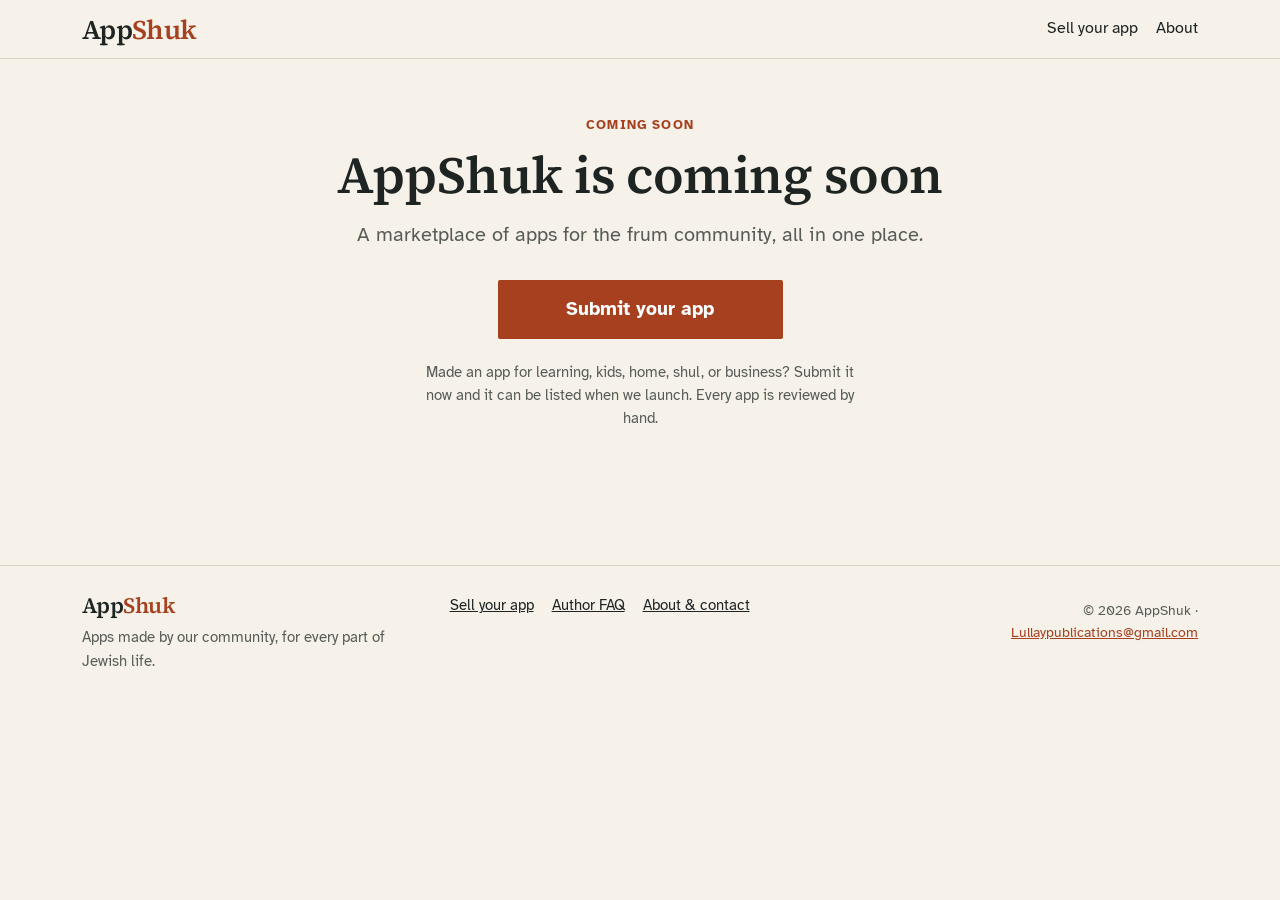
==== index.html @ e5bd4b2e "AppShuk site for theappshuk.com" ====
<!doctype html>
<html lang="en">
<head>
<meta charset="utf-8">
<meta name="viewport" content="width=device-width, initial-scale=1">
<title>Coming soon · AppShuk</title>
<meta name="description" content="AppShuk is coming soon: a marketplace of apps for the frum community. App makers can submit their apps now and be listed at launch.">
<meta property="og:title" content="Coming soon · AppShuk">
<meta property="og:description" content="AppShuk is coming soon: a marketplace of apps for the frum community. App makers can submit their apps now and be listed at launch.">
<meta property="og:type" content="website">
<meta name="theme-color" content="#F6F2EA">
<link rel="icon" href="favicon.svg" type="image/svg+xml">
<link rel="preload" href="fonts/source-serif-4-latin-600-normal.woff2" as="font" type="font/woff2" crossorigin>
<link rel="preload" href="fonts/atkinson-hyperlegible-latin-400-normal.woff2" as="font" type="font/woff2" crossorigin>
<link rel="stylesheet" href="styles.css">
<script>document.documentElement.className+=' js'</script>
</head>
<body data-root="" data-mode="coming-soon">
<a class="skip" href="#main">Skip to content</a>
<header class="site-head"><div class="wrap head-row">
  <a class="wordmark" href="" aria-label="AppShuk home">App<span>Shuk</span></a>
  <nav aria-label="Main"><a href="submit/">Sell<span class="wide"> your app</span></a><a href="about/">About</a></nav>
  
</div></header>
<div class="demo-note" hidden><div class="wrap">Demo mode: 62 pretend apps are mixed in to test the layout. <a href="?demo=0">Turn off</a></div></div>
<main id="main">

<section class="wrap soon">
  <p class="soon-eyebrow">Coming soon</p>
  <h1>AppShuk is coming soon</h1>
  <p class="lead">A marketplace of apps for the frum community, all in one place.</p>
  <p class="soon-cta"><a class="btn btn-big" href="submit/">Submit your app</a></p>
  <p class="soon-note">Made an app for learning, kids, home, shul, or business? Submit it now and it can be listed when we launch. Every app is reviewed by hand.</p>
</section>

</main>
<footer class="site-foot"><div class="wrap foot-row">
  <div><a class="wordmark small" href="">App<span>Shuk</span></a>
  <p>Apps made by our community, for every part of Jewish life.</p></div>
  <nav aria-label="Footer"><a href="submit/">Sell your app</a><a href="submit/#faq">Author FAQ</a><a href="about/">About &amp; contact</a></nav>
  <p class="copy">© 2026 AppShuk · <a href="mailto:Lullaypublications@gmail.com">Lullaypublications@gmail.com</a></p>
</div></footer>
<script src="filters.js" defer></script>
<script src="fee.js" defer></script>
<script src="script.js" defer></script>
</body>
</html>
---- styles.css ----
@font-face{font-family:"Source Serif 4";font-weight:600;font-style:normal;font-display:swap;src:url(fonts/source-serif-4-latin-600-normal.woff2) format("woff2")}
@font-face{font-family:"Source Serif 4";font-weight:400;font-style:italic;font-display:swap;src:url(fonts/source-serif-4-latin-400-italic.woff2) format("woff2")}
@font-face{font-family:"Atkinson Hyperlegible";font-weight:400;font-style:normal;font-display:swap;src:url(fonts/atkinson-hyperlegible-latin-400-normal.woff2) format("woff2")}
@font-face{font-family:"Atkinson Hyperlegible";font-weight:700;font-style:normal;font-display:swap;src:url(fonts/atkinson-hyperlegible-latin-700-normal.woff2) format("woff2")}
@font-face{font-family:"Atkinson Hyperlegible";font-weight:400;font-style:italic;font-display:swap;src:url(fonts/atkinson-hyperlegible-latin-400-italic.woff2) format("woff2")}
@font-face{font-family:"Frank Ruhl Libre";font-weight:500;font-style:normal;font-display:swap;src:url(fonts/frank-ruhl-libre-hebrew-500-normal.woff2) format("woff2");unicode-range:U+0590-05FF,U+FB1D-FB4F}
:root{
  --paper:#F6F2EA; --card:#FFFDF8; --ink:#1E2422; --muted:#585C57; --rule:#D9D1C1;
  --accent:#A6401F; --accent-dark:#7E2E14; --band:#23302D;
  --serif:"Source Serif 4",Georgia,"Times New Roman",serif;
  --sans:"Atkinson Hyperlegible",system-ui,-apple-system,"Segoe UI",sans-serif;
  --he:"Frank Ruhl Libre","Times New Roman",serif;
}
*,*::before,*::after{box-sizing:border-box}
html{-webkit-text-size-adjust:100%}
body{margin:0;background:var(--paper);color:var(--ink);font:400 17px/1.55 var(--sans)}
img,svg{display:block;max-width:100%;height:auto}
a{color:var(--accent)}
a:hover{color:var(--accent-dark)}
:focus-visible{outline:3px solid var(--accent);outline-offset:2px}
h1,h2,h3{font-family:var(--serif);font-weight:600;line-height:1.15;margin:0;letter-spacing:-.01em}
p{margin:0 0 .8em}
.wrap{max-width:1180px;margin:0 auto;padding:0 20px}
.skip{position:absolute;left:-999px;top:0;background:var(--ink);color:#fff;padding:8px 12px;z-index:9}
.skip:focus{left:8px;top:8px}
.he{font-family:var(--he);font-weight:500}

/* header */
.site-head{border-bottom:1px solid var(--rule);background:var(--paper)}
.head-row{display:flex;align-items:center;justify-content:space-between;gap:12px;min-height:58px;flex-wrap:wrap}
.wordmark{font-family:var(--serif);font-weight:600;font-size:27px;letter-spacing:-.025em;color:var(--ink);text-decoration:none;line-height:1}
.wordmark span{color:var(--accent)}
.wordmark:hover{color:var(--ink)}
.wordmark.small{font-size:22px}
.site-head nav{display:flex;flex-wrap:wrap;gap:4px 18px}
.site-head nav a{color:var(--ink);text-decoration:none;font-size:15px;padding:6px 0;border-bottom:2px solid transparent}
.site-head nav a:hover,.site-head nav a[aria-current]{border-bottom-color:var(--accent)}

/* intro */
.intro{padding-top:22px;padding-bottom:6px}
.intro h1{font-size:clamp(25px,6.4vw,46px);max-width:17em}
.lead{font-size:16px;color:var(--muted);max-width:40em;margin-top:10px}
.section{padding-top:36px}
.section-label{font-family:var(--sans);font-weight:700;font-size:13px;text-transform:uppercase;letter-spacing:.09em;color:var(--muted);margin:16px 0 10px}
.section-head{display:flex;align-items:baseline;justify-content:space-between;gap:12px;border-top:2px solid var(--ink);padding-top:12px}
.section-head h2{font-size:26px}
.section-head a{font-size:15px}
.note{font-size:14px;color:var(--muted);margin:6px 0 16px}

/* tiles */
.tiles{list-style:none;margin:0;padding:0;display:grid;grid-template-columns:1fr 1fr;border-top:1px solid var(--rule);border-left:1px solid var(--rule)}
.tiles li{border-right:1px solid var(--rule);border-bottom:1px solid var(--rule);background:var(--card)}
.tiles a{display:grid;grid-template-columns:1fr auto;align-items:baseline;gap:2px 8px;padding:11px 12px 10px;color:var(--ink);text-decoration:none;height:100%}
.tiles a:hover{background:#FBF4EC}
.tiles a:hover .tile-name{color:var(--accent)}
.tile-name{font-weight:700;font-size:15px;line-height:1.25;grid-column:1/-1}
.tile-he{font-family:var(--he);font-weight:500;font-size:16px;color:var(--accent);grid-column:1/-1;justify-self:start;line-height:1.2}
.tile-blurb{display:block;grid-column:1/-1;font-size:13px;color:var(--muted);line-height:1.3;margin-top:3px}
.tile-count{display:block;grid-column:1/-1;margin-top:6px;font-size:12.5px;color:var(--muted)}

/* cards */
.cards{list-style:none;margin:0;padding:0;display:grid;grid-template-columns:1fr;gap:20px}
.card a{display:block;color:var(--ink);text-decoration:none;background:var(--card);border:1px solid var(--rule);height:100%}
.card a:hover{border-color:var(--ink)}
.card a:hover h3{text-decoration:underline;text-decoration-thickness:2px;text-underline-offset:3px}
.card-shot{border-bottom:1px solid var(--rule);aspect-ratio:16/10;overflow:hidden;background:#fff}
.card-shot .shot{width:100%;height:100%}
.card-body{padding:12px 14px 14px}
.card-cat{font-size:13px;color:var(--muted);margin:0 0 4px;display:flex;align-items:center;gap:8px}
.tag{font-size:11px;font-weight:700;text-transform:uppercase;letter-spacing:.08em;border:1px solid var(--muted);padding:1px 5px;color:var(--muted)}
.card h3{font-size:21px}
.card-by{font-size:14px;color:var(--muted);margin:2px 0 8px}
.card-short{font-size:15px;margin-bottom:10px}
.card-meta{display:flex;justify-content:space-between;font-size:14px;border-top:1px solid var(--rule);padding-top:8px;margin:0;color:var(--muted)}
.card-meta strong{color:var(--ink);font-size:16px}
.shot text{font-family:var(--sans)}
.shot .he,.shot .he text{font-family:var(--he);font-weight:500}

/* band */
.band{background:var(--band);color:#F3EEE4;margin-top:52px;padding:40px 0 44px}
.band-grid{display:grid;gap:22px}
.eyebrow{font-size:13px;font-weight:700;text-transform:uppercase;letter-spacing:.09em;color:#E7A88F;margin:0 0 6px}
.band h2{font-size:clamp(28px,6vw,40px)}
.band-lead{color:#D9D4C9;margin-top:10px;max-width:30em}
.facts{margin:0;display:grid;gap:0}
.facts div{display:grid;grid-template-columns:96px 1fr;gap:12px;border-top:1px solid #4A5753;padding:12px 0}
.facts dt{font-family:var(--serif);font-weight:600;font-size:21px;color:#fff}
.facts dd{margin:0;color:#D9D4C9;font-size:15px;align-self:center}
.band-cta{display:flex;flex-wrap:wrap;gap:16px;align-items:center;margin:0}
.link-light{color:#F3EEE4}
.link-light:hover{color:#fff}

/* buttons */
.btn{display:inline-block;font:700 16px/1.2 var(--sans);background:var(--accent);color:#fff;border:2px solid var(--accent);border-radius:2px;padding:12px 18px;text-decoration:none;cursor:pointer;text-align:center}
.btn:hover{background:var(--accent-dark);border-color:var(--accent-dark);color:#fff}
.btn-light{background:#F6F2EA;border-color:#F6F2EA;color:var(--ink)}
.btn-light:hover{background:#fff;border-color:#fff;color:var(--ink)}
.btn-ghost{background:transparent;color:var(--ink);border-color:var(--ink)}
.btn-ghost:hover{background:var(--ink);color:#fff;border-color:var(--ink)}
.btn.is-off{background:#E9E3D7;border-color:#E9E3D7;color:#5D605B;cursor:not-allowed;font-weight:400}
.btn-ghost.is-off{background:transparent;border:2px dashed #A8A396}

/* pages */
.page-head{padding-top:26px}
.page-head h1{font-size:clamp(30px,7vw,46px)}
.page-head h1 .he{font-size:.7em;color:var(--accent);margin-left:8px}
.narrow{max-width:760px}
.narrow h2{font-size:26px;margin:30px 0 10px}
.crumbs{font-size:14px;color:var(--muted);margin:0 0 8px}
.chips{list-style:none;padding:0;margin:18px 0 0;display:flex;flex-wrap:wrap;gap:8px}
.chips a{display:inline-block;border:1px solid var(--rule);background:var(--card);padding:6px 10px;font-size:14px;color:var(--ink);text-decoration:none;border-radius:2px}
.chips a:hover{border-color:var(--ink)}
.chips span{color:var(--muted);margin-left:2px}
.empty{border:1px dashed #B5AE9F;padding:28px 20px;background:var(--card)}

/* app page */
.app{padding-top:20px}
.sample-note{background:#FBEDE4;border-left:4px solid var(--accent);padding:10px 14px;font-size:15px}
.app-grid{display:grid;gap:22px;margin-top:14px}
.app-shot{margin:0;border:1px solid var(--rule);background:#fff}
.app-info h1{font-size:clamp(30px,7vw,44px)}
.app-price{font-family:var(--serif);font-weight:600;font-size:30px;margin:10px 0 14px}
.app-price span{font-family:var(--sans);font-weight:400;font-size:15px;color:var(--muted)}
.actions{display:flex;flex-direction:column;gap:10px}
.specs{margin:22px 0 0;border-top:1px solid var(--rule)}
.specs div{display:grid;grid-template-columns:110px 1fr;border-bottom:1px solid var(--rule);padding:9px 0;font-size:15px}
.specs dt{color:var(--muted)}
.specs dd{margin:0}
.app-about{max-width:720px;margin-top:30px}
.app-about h2{font-size:24px;margin-bottom:10px}

/* submit */
.submit-grid{display:grid;gap:40px;padding-top:22px}
.form{background:var(--card);border:1px solid var(--rule);padding:20px}
.field{margin:0 0 16px;border:0;padding:0;min-width:0}
.field label,.field legend{display:block;font-weight:700;font-size:15px;margin-bottom:5px;padding:0}
.field small{display:block;color:var(--muted);font-size:13px;margin-top:4px}
input,select,textarea{width:100%;font:400 16px/1.4 var(--sans);color:var(--ink);background:#fff;border:1px solid #9C978B;border-radius:2px;padding:10px 11px}
input:focus,select:focus,textarea:focus{outline:3px solid var(--accent);outline-offset:0;border-color:var(--ink)}
.field .radio{display:inline-flex;align-items:center;gap:8px;font-weight:400;margin-right:20px}
.radio input{width:auto;accent-color:var(--accent)}
.price-in{margin-top:10px}
.price-in label{font-weight:400}
.row2{display:grid;gap:0 16px}
.form-note{font-size:14px;color:var(--muted);margin:10px 0 0}
.faq h2{font-size:28px;margin-bottom:8px}
.faq details{border-top:1px solid var(--rule);padding:12px 0}
.faq details:last-child{border-bottom:1px solid var(--rule)}
.faq summary{font-weight:700;cursor:pointer}
.faq details p{margin:8px 0 0;color:#30352F}

/* footer */
.site-foot{border-top:1px solid var(--rule);margin-top:0;padding:28px 0 34px;font-size:15px}
main{min-height:50vh}
.site-foot{margin-top:56px}
.foot-row{display:grid;gap:16px}
.foot-row p{color:var(--muted);margin:6px 0 0}
.site-foot nav{display:flex;flex-wrap:wrap;gap:6px 18px}
.site-foot nav a{color:var(--ink)}
.copy{font-size:14px}

@media (min-width:640px){
  .cards{grid-template-columns:1fr 1fr}
  .tiles{grid-template-columns:repeat(4,1fr)}
  .tile-blurb{display:block;grid-column:1/-1;font-size:14px;color:var(--muted);line-height:1.35;margin-top:4px}
  .tile-count{display:block;grid-column:1/-1;margin-top:8px}
  .tiles a{padding:16px}
  .tile-name{font-size:17px}
  .tile-he{font-size:19px}
  .row2{grid-template-columns:2fr 1fr}
  .actions{flex-direction:row;flex-wrap:wrap}
}
@media (min-width:960px){
  body{font-size:18px}
  .wrap{padding:0 32px}
  .intro{padding-top:48px;padding-bottom:12px}
  .lead{font-size:19px}
  .section-label{margin-top:30px}
  .cards{grid-template-columns:repeat(4,1fr)}
  .more .cards{grid-template-columns:repeat(3,1fr)}
  .band-grid{grid-template-columns:1fr 1.2fr;column-gap:64px}
  .band-cta{grid-column:1}
  .facts{grid-row:1 / span 2;grid-column:2}
  .app-grid{grid-template-columns:1.5fr 1fr;gap:40px;align-items:start}
  .submit-grid{grid-template-columns:1.25fr 1fr;align-items:start}
  .form{padding:28px}
  .foot-row{grid-template-columns:1.2fr 1.5fr 1fr;align-items:start}
  .copy{text-align:right;margin:0}
  .section{padding-top:52px}
  .site-head nav a{font-size:16px}
}

/* doors (home first screen) */
.intro h1{max-width:19em}
.doors{list-style:none;margin:14px 0 0;padding:0;display:grid;grid-template-columns:1fr 1fr;gap:8px}
.doors li{background:var(--t);border-top:3px solid var(--c)}
.doors a{display:flex;flex-direction:column;gap:3px;min-height:132px;padding:12px 12px 13px;color:var(--ink);text-decoration:none;height:100%}
.doors a:hover{outline:1px solid var(--c);outline-offset:-1px}
.doors a:hover .door-name{color:var(--c)}
.mark{width:42px;height:42px;color:var(--c);margin:0 0 auto -3px;flex:none}
.door-name{font-family:var(--serif);font-weight:600;font-size:18.5px;line-height:1.12;letter-spacing:-.01em;margin-top:10px}
.door-sub{font-size:13.5px;line-height:1.3;color:#4A4E49}
.lead.under{font-size:15px;margin-top:14px}
/* door + sub-category pages */
.door-title{display:flex;align-items:center;gap:10px}
.door-title .mark{width:52px;height:52px;margin:0 0 0 -6px}
.door-head h1 .he{color:var(--c)}
.door-head{border-bottom:3px solid var(--c);padding-bottom:18px}
.section-sm{padding-top:8px}
.tiles .tile-he{color:var(--c,var(--accent))}
.tiles a:hover .tile-name{color:var(--c,var(--accent))}
.tiles a:hover{background:var(--t,#FBF4EC)}
.tile-count.none{color:#7B7D77}
.chips li[style] a{border-left:3px solid var(--c)}
.card-cat>span:first-child{color:var(--c,var(--muted))}
.empty strong{font-family:var(--serif);font-size:20px;font-weight:600}
.empty p:last-child{margin:0}
@media (min-width:640px){
  .doors{grid-template-columns:repeat(3,1fr);gap:12px}
  .doors a{min-height:170px;padding:18px 18px 18px}
  .mark{width:52px;height:52px}
  .door-name{font-size:24px;margin-top:14px}
  .door-sub{font-size:15px}
  .tiles .tile-blurb{display:block}
}
@media (min-width:960px){
  .doors a{min-height:184px;padding:22px}
  .door-name{font-size:27px}
  .door-sub{font-size:16px}
  .lead.under{font-size:17px}
}
.tiles a{align-content:start}

/* ===== v3: search, compact lists, filters, tags ===== */
.sr{position:absolute;width:1px;height:1px;padding:0;margin:-1px;overflow:hidden;clip:rect(0 0 0 0);white-space:nowrap;border:0}
.muted{color:var(--muted)}
/* search box */
.search{position:relative;display:flex;align-items:stretch;min-width:0}
.search input{flex:1;min-width:0;border:1px solid #9C978B;border-right:0;border-radius:2px 0 0 2px;padding:8px 10px;font-size:16px;background:#fff;-webkit-appearance:none;appearance:none}
.search input::placeholder{color:#7A7C76}
.search input::-webkit-search-cancel-button{-webkit-appearance:none}
.search button{flex:none;width:44px;border:1px solid var(--ink);background:var(--ink);color:#fff;border-radius:0 2px 2px 0;cursor:pointer;display:grid;place-items:center;padding:0}
.search button:hover{background:var(--accent);border-color:var(--accent)}
.search button svg{width:19px;height:19px;fill:none;stroke:currentColor;stroke-width:2.2;stroke-linecap:round}
.head-search{flex:1 1 100%;order:3;margin:0 0 10px}
.head-search input{padding:7px 10px}
.search.big{margin-top:14px;max-width:640px}
.search.big input{padding:12px 12px;font-size:17px;border-color:var(--ink);border-width:2px;border-right:0}
.search.big button{width:52px;border-width:2px}
.suggest{position:absolute;left:0;right:0;top:100%;z-index:20;background:var(--card);border:1px solid var(--ink);border-top:0;max-height:70vh;overflow-y:auto}
.suggest a{display:flex;align-items:center;gap:10px;padding:8px 10px;color:var(--ink);text-decoration:none;border-top:1px solid var(--rule);font-size:15px;line-height:1.25}
.suggest a:hover,.suggest a:focus{background:#FBF1E8}
.suggest .ico{width:36px;height:36px}
.suggest b{display:block;font-weight:700}
.suggest small{display:block;color:var(--muted);font-size:13px}
.suggest .sg-sec small{display:inline;text-transform:uppercase;letter-spacing:.07em;font-size:11px;font-weight:700;margin-right:4px}
.suggest .sg-all{font-weight:700;color:var(--accent);justify-content:flex-start}
.sg-none{margin:0;padding:10px;font-size:14px;color:var(--muted);border-top:1px solid var(--rule)}
.demo-note{background:#23302D;color:#F3EEE4;font-size:14px;padding:7px 0}
.demo-note a{color:#F3D9CC}
.intro .search.big{margin-bottom:4px}
/* page heads tighter so the list starts high */
.page-head.tight{padding-top:16px}
.page-head.tight h1,.door-head h1{font-size:clamp(26px,6.4vw,40px)}
.door-head{padding-top:14px;padding-bottom:12px}
.door-title .mark{width:40px;height:40px}
.door-head .crumbs{margin-bottom:4px;font-size:13px}
.chips{margin-top:10px;gap:6px}
.subchips a,.tagchips a,.sugg-sections a{padding:4px 9px;font-size:13.5px;line-height:1.35}
.subchips i{font-style:normal;font-family:var(--he);font-weight:500;color:var(--c,var(--accent));font-size:14px}
.subchips span{font-size:12.5px}
.subchips a[aria-current]{background:var(--c,var(--accent));border-color:var(--c,var(--accent));color:#fff}
.subchips a[aria-current] i,.subchips a[aria-current] span{color:#fff}
.tagchips{margin:0}
.tagchips a{color:var(--accent);background:#fff}
.sugg-sections .chips{margin-top:12px}
.sugg-sections small{text-transform:uppercase;letter-spacing:.06em;font-size:10.5px;font-weight:700;color:var(--muted)}
/* filter + sort bar (sticky) */
.browse{margin-top:14px}
.fbar{position:sticky;top:0;z-index:10;background:var(--paper);border-top:2px solid var(--ink);border-bottom:1px solid var(--rule);margin:0 -20px;padding:7px 20px}
.fbar-in{display:flex;flex-wrap:wrap;gap:6px;align-items:center}
.pick{flex:1 1 0;min-width:0;max-width:200px;position:relative}
.pick::after{content:'';position:absolute;right:10px;top:50%;width:6px;height:6px;border-right:1.8px solid var(--ink);border-bottom:1.8px solid var(--ink);transform:translateY(-70%) rotate(45deg);pointer-events:none}
.pick select{width:100%;font:700 14px/1.2 var(--sans);color:var(--ink);background:#fff;border:1px solid #9C978B;border-radius:2px;padding:8px 24px 8px 9px;-webkit-appearance:none;appearance:none;text-overflow:ellipsis;white-space:nowrap}
.pick select.on{border-color:var(--accent);background-color:#FBEDE4;color:var(--accent-dark)}
.view{display:flex;flex:none;margin-left:auto}
.view button{width:38px;height:36px;border:1px solid #9C978B;background:#fff;color:var(--muted);display:grid;place-items:center;cursor:pointer;padding:0}
.view button+button{border-left:0}
.view button[aria-pressed="true"]{background:var(--ink);border-color:var(--ink);color:#fff}
.view svg{width:17px;height:17px;fill:none;stroke:currentColor;stroke-width:1.8}
.count{font-size:14px;color:var(--muted);margin:8px 0 4px}
.count strong{color:var(--ink)}
.more-wrap{text-align:center;margin:16px 0 0}
.more-btn{min-width:200px}
.linkbtn{background:none;border:0;padding:0;font:inherit;color:var(--accent);text-decoration:underline;cursor:pointer}
/* compact rows (list view) */
.rows{list-style:none;margin:0;padding:0;display:grid}
.row{border-bottom:1px solid var(--rule)}
.row a{display:grid;grid-template-columns:56px minmax(0,1fr) auto;gap:0 11px;align-items:center;padding:7px 0;min-height:70px;color:var(--ink);text-decoration:none}
.row a:hover{background:#FBF4EC}
.row a:hover .row-title{text-decoration:underline;text-underline-offset:2px}
.ico{width:56px;height:56px;flex:none;overflow:hidden;background:var(--t,#EEE8DC);border:1px solid var(--rule);border-radius:4px;display:block}
.ico img{width:100%;height:100%;object-fit:cover;max-width:none}
.ico-letters{display:grid;place-items:center;width:100%;height:100%;font:600 19px/1 var(--serif);color:var(--c,var(--accent));letter-spacing:-.02em}
.suggest .ico-letters{font-size:14px}
.row-main{display:grid;min-width:0;line-height:1.25}
.row-title{font-weight:700;font-size:16px;white-space:nowrap;overflow:hidden;text-overflow:ellipsis}
.row-by{font-size:13px;color:var(--muted);white-space:nowrap;overflow:hidden;text-overflow:ellipsis}
.row-by .tag{font-size:9.5px;padding:0 3px;vertical-align:1px;margin-right:2px}
.row-short{font-size:13.5px;color:#3D423D;white-space:nowrap;overflow:hidden;text-overflow:ellipsis}
.row-chips{display:grid;justify-items:end;gap:4px;max-width:96px}
.chip{display:inline-block;font-size:12px;line-height:1.2;padding:2px 6px;border-radius:2px;white-space:nowrap;overflow:hidden;text-overflow:ellipsis;max-width:96px}
.chip-price{font-weight:700;background:var(--ink);color:#fff;font-size:12.5px}
.chip-price.free{background:#E3EDDC;color:#2F4A1C}
.chip-age{border:1px solid var(--rule);color:var(--muted);background:var(--card)}
/* grid view */
.as-grid .rows{grid-template-columns:repeat(2,minmax(0,1fr));gap:10px;margin-top:6px}
.as-grid .row{border:1px solid var(--rule);background:var(--card)}
.as-grid .row a{grid-template-columns:1fr;gap:0;padding:0;align-items:start;height:100%;min-height:0}
.as-grid .ico{width:100%;height:auto;aspect-ratio:16/10;border:0;border-bottom:1px solid var(--rule);border-radius:0}
.as-grid .ico-letters{font-size:30px}
.as-grid .row-main{padding:8px 9px 0}
.as-grid .row-short{white-space:normal;display:-webkit-box;-webkit-line-clamp:2;-webkit-box-orient:vertical;margin-top:2px;font-size:13px}
.as-grid .row-chips{display:flex;flex-wrap:wrap;justify-items:start;gap:4px;padding:7px 9px 9px;max-width:none}
.as-grid .chip{max-width:100%}
.plain .rows{border-top:1px solid var(--rule)}
.section .browse.plain{margin-top:6px}
/* submit: ages checkboxes */
.ages-pick{display:flex;flex-wrap:wrap;gap:6px 14px}
.ages-pick legend{width:100%}
.check{display:inline-flex !important;align-items:center;gap:7px;font-weight:400 !important;font-size:15px;margin:0 !important}
.check input{width:auto;accent-color:var(--accent);margin:0}
@media (min-width:760px){
  .head-row{flex-wrap:nowrap}
  .head-search{order:0;flex:0 1 380px;margin:0 0 0 auto}
  .site-head nav{flex:none}
  .fbar{margin:0;padding:8px 0}
  .as-grid .rows{grid-template-columns:repeat(3,minmax(0,1fr));gap:14px}
  .rows{grid-template-columns:repeat(2,minmax(0,1fr));column-gap:28px}
  .plain .rows,.more .rows{grid-template-columns:repeat(2,minmax(0,1fr))}
}
@media (min-width:1080px){
  .as-grid .rows{grid-template-columns:repeat(4,minmax(0,1fr))}
}

/* v3 phone tightening */
.door-head{border-bottom:0}
@media (max-width:759px){
  .wide{display:none}
  .head-row{flex-wrap:wrap;row-gap:0}
  .site-head nav{gap:4px 16px}
  .subchips i{display:none}
  .subchips a{padding:3px 8px;font-size:13px}
  .door-head .crumbs{display:none}
}
.chip-price.sub{background:#fff;color:var(--accent-dark);border:1px solid var(--accent);font-size:11.5px}

.chip-price.sub{max-width:118px}
.row-chips{max-width:118px}
.pick:first-child{flex-grow:1.45}
.pick select{font-size:13.5px;padding-left:8px;padding-right:22px}
.pick::after{right:9px}
.view button{width:34px}
.as-grid .ico{aspect-ratio:2/1}

.pick,.pick:first-child{flex:0 1 auto;max-width:none}
.pick select{width:auto;max-width:100%}

/* subscription / license extras on the app page */
.promo{margin:-4px 0 14px;display:flex;flex-wrap:wrap;align-items:center;gap:6px 10px}
.promo-chip{display:inline-block;border:1px dashed var(--accent);background:#FBEDE4;color:var(--accent-dark);font-size:15px;padding:5px 10px;border-radius:2px}
.promo-chip b{letter-spacing:.06em}
.promo-hint{font-size:14px;color:var(--muted)}
.quote-open{margin-top:10px;width:100%}
.quote-note{font-size:14px;color:var(--muted);margin:6px 0 0}
.form.quote{margin-top:14px;padding:18px}
.form.quote h2{font-size:22px;margin:0}
.form.quote .form-note.first{margin:4px 0 14px}
.form.quote textarea{resize:vertical}
.form.quote .btn{width:100%}
.shot-blank{aspect-ratio:16/10;display:grid;place-items:center;font-family:var(--serif);font-size:24px;color:var(--muted);background:var(--card)}
.tagchips span{display:inline-block;border:1px solid var(--rule);background:var(--card);padding:6px 10px;font-size:14px;border-radius:2px}
@media (min-width:640px){.quote-open{width:auto}.form.quote .btn{width:auto}}
.app-price span.sub{display:block;margin-top:6px;line-height:1.35}
.pricing .radio{margin-bottom:6px}
.dollar{display:flex;align-items:center;gap:6px;max-width:200px}
.dollar span{font-weight:700;font-size:18px}
.req{font-weight:400;color:var(--muted);font-size:14px}
.calc{margin:8px 0 0;font-size:16px}
.calc b{font-size:18px;color:var(--accent-dark)}
.fee-note{margin:0 0 10px;font-size:14.5px;line-height:1.45;background:#FBEDE4;border-left:4px solid var(--accent);padding:10px 12px}
.fee-ok{display:flex;align-items:flex-start;gap:8px;font-weight:700;font-size:15px;margin:0 0 18px}
.fee-ok input{width:auto;margin-top:3px;accent-color:var(--accent)}
.band-fee{font-size:14px;opacity:.9;margin:4px 0 14px;max-width:640px}
.form .fee-ok{margin:0 0 22px}

/* ===== v4: Filters (button, phone sheet, desktop sidebar, active chips) ===== */
html:not(.js) .fbtn,html:not(.js) .fpanel{display:none}
.search-row{display:flex;gap:8px;align-items:stretch;margin:14px 0 4px;max-width:720px}
.search-row .search.big{margin:0;max-width:none}
.search-row .search{flex:1 1 auto;min-width:0}
.search-row .fbtn{flex:none;padding:0 14px;font-size:15px;border-width:2px}
.fbtn{display:inline-flex;align-items:center;gap:6px;font:700 14px/1.2 var(--sans);color:var(--ink);background:#fff;border:1px solid var(--ink);border-radius:2px;padding:8px 11px;cursor:pointer;text-decoration:none;flex:none}
.fbtn svg{width:17px;height:17px;fill:none;stroke:currentColor;stroke-width:1.8;stroke-linecap:round}
.fbtn.on{border-color:var(--accent);background:#FBEDE4;color:var(--accent-dark)}
.fbadge,.fg-n{display:inline-grid;place-items:center;min-width:19px;height:19px;padding:0 4px;background:var(--accent);color:#fff;font:700 12px/1 var(--sans);border-radius:2px}
.fbadge[hidden],.fg-n[hidden],.achips[hidden]{display:none}
html.js .fpanel{display:none}
html.js .fpanel.is-open{display:flex;flex-direction:column;position:fixed;top:0;left:0;right:0;bottom:0;z-index:100;background:var(--paper)}
html.sheet-open,html.sheet-open body{overflow:hidden}
.fpanel:focus{outline:none}
.fp-head{display:flex;align-items:center;gap:14px;padding:10px 20px;border-bottom:2px solid var(--ink)}
.fp-head h2{font:600 24px/1.2 var(--serif);margin:0;flex:1}
.fp-head .fp-clear{display:none;font-size:14px}
.fp-x{width:42px;height:42px;display:grid;place-items:center;border:1px solid #9C978B;background:#fff;color:var(--ink);border-radius:2px;cursor:pointer;padding:0}
.fp-x svg{width:18px;height:18px;fill:none;stroke:currentColor;stroke-width:2;stroke-linecap:round}
.fp-count{margin:0;padding:8px 20px;font-size:14px;color:var(--muted);border-bottom:1px solid var(--rule)}
.fp-count b{color:var(--ink)}
.fp-body{flex:1 1 auto;overflow-y:auto;overscroll-behavior:contain;padding:0 20px;-webkit-overflow-scrolling:touch}
.fg{border-bottom:1px solid var(--rule)}
.fg summary{list-style:none;display:flex;align-items:center;gap:8px;padding:14px 0;font:700 16px/1.2 var(--sans);cursor:pointer;position:relative;padding-right:22px}
.fg summary::-webkit-details-marker{display:none}
.fg summary::after{content:'';position:absolute;right:4px;top:50%;width:7px;height:7px;border-right:2px solid var(--ink);border-bottom:2px solid var(--ink);transform:translateY(-70%) rotate(45deg)}
.fg[open] summary::after{transform:translateY(-25%) rotate(-135deg)}
.fg-opts{display:grid;padding:0 0 12px}
.fg-note{font-size:13px;color:var(--muted);margin:-4px 0 6px;line-height:1.35}
.fg-sub{font-weight:700;font-size:14px;margin:10px 0 0}
.fg-sub small{font-weight:400;color:var(--muted)}
.fo{display:flex;align-items:center;gap:10px;min-height:40px;font-size:15.5px;line-height:1.25;cursor:pointer}
.fo input{width:20px;height:20px;margin:0;flex:none;accent-color:var(--accent)}
.fo-l{flex:1 1 auto;min-width:0}
.fo-n{font-style:normal;font-size:13px;color:var(--muted);font-variant-numeric:tabular-nums}
.fo.zero .fo-l,.fo.zero .fo-n{color:#A29E94}
.fo-door{border-left:3px solid var(--c);padding-left:9px;margin:3px 0}
.fo-door>.fo .fo-l{font-weight:700}
.fo-subs{padding:0 0 4px 30px}
.fo-subs .fo{min-height:36px;font-size:15px}
.fo-max{display:flex;flex-wrap:wrap;gap:0 18px}
.fo-max .fo{min-height:38px}
.fp-foot{display:flex;gap:10px;padding:12px 20px calc(12px + env(safe-area-inset-bottom));border-top:2px solid var(--ink);background:var(--paper)}
.fp-foot .btn{flex:1 1 0;padding:12px 10px}
.fp-foot .fp-done{flex-grow:1.7}
.achips{display:flex;flex-wrap:wrap;align-items:center;gap:6px 12px;margin:10px 0 0}
.achips-list{list-style:none;margin:0;padding:0;display:flex;flex-wrap:wrap;gap:6px}
.achips-list button{display:inline-flex;align-items:center;gap:6px;border:1px solid var(--accent);background:#FBEDE4;color:var(--accent-dark);font:700 13.5px/1.2 var(--sans);padding:5px 7px 5px 9px;border-radius:2px;cursor:pointer}
.achips-list button:hover{background:#F6DCCD}
.achips-list svg{width:12px;height:12px;fill:none;stroke:currentColor;stroke-width:2.4;stroke-linecap:round}
.achips .linkbtn{font-size:14px}
@media (min-width:960px){
  .b-grid{display:grid;grid-template-columns:260px minmax(0,1fr);gap:0 32px;align-items:start}
  .has-filters .fbtn{display:none}
  html.js .fpanel{display:flex;flex-direction:column;position:sticky;top:64px;max-height:calc(100vh - 80px);margin-top:12px;border:1px solid var(--rule);background:var(--card)}
  .fp-head{padding:10px 16px}
  .fp-head h2{font-size:21px}
  .fp-head .fp-clear{display:inline}
  .fp-x,.fp-foot{display:none}
  .fp-count{padding:7px 16px}
  .fp-body{padding:0 16px}
  .fg summary{font-size:15px;padding:12px 22px 12px 0}
  .fo{min-height:32px;font-size:14.5px}
  .fo input{width:17px;height:17px}
  .fo-subs .fo{min-height:30px;font-size:14px}
}

/* Before the first apps: no counts, no filter bar, just the note */
[data-count]:empty,[data-n]:empty{display:none}
.browse.is-empty .fbar,.browse.is-empty .fpanel,.browse.is-empty .count,.browse.is-empty .achips,.browse.is-empty .more-wrap{display:none}
.browse.is-empty .b-grid{display:block}
.browse.is-empty .none-msg{margin-top:16px}
.section-head + .empty{margin-top:4px}
.rows:empty{display:none}

/* Coming soon home (build.mjs COMING_SOON) */
.soon{padding-top:56px;padding-bottom:64px;max-width:40em;text-align:center}
.soon-eyebrow{font-size:13px;font-weight:700;text-transform:uppercase;letter-spacing:.09em;color:var(--accent);margin:0 0 10px}
.soon h1{font-size:clamp(32px,8vw,52px)}
.soon .lead{font-size:clamp(17px,4.4vw,20px);margin:14px auto 0}
.soon-cta{margin:30px 0 0}
.btn-big{font-size:19px;padding:16px 30px;min-width:15em;max-width:100%}
.soon-note{font-size:15px;color:var(--muted);max-width:30em;margin:22px auto 0}
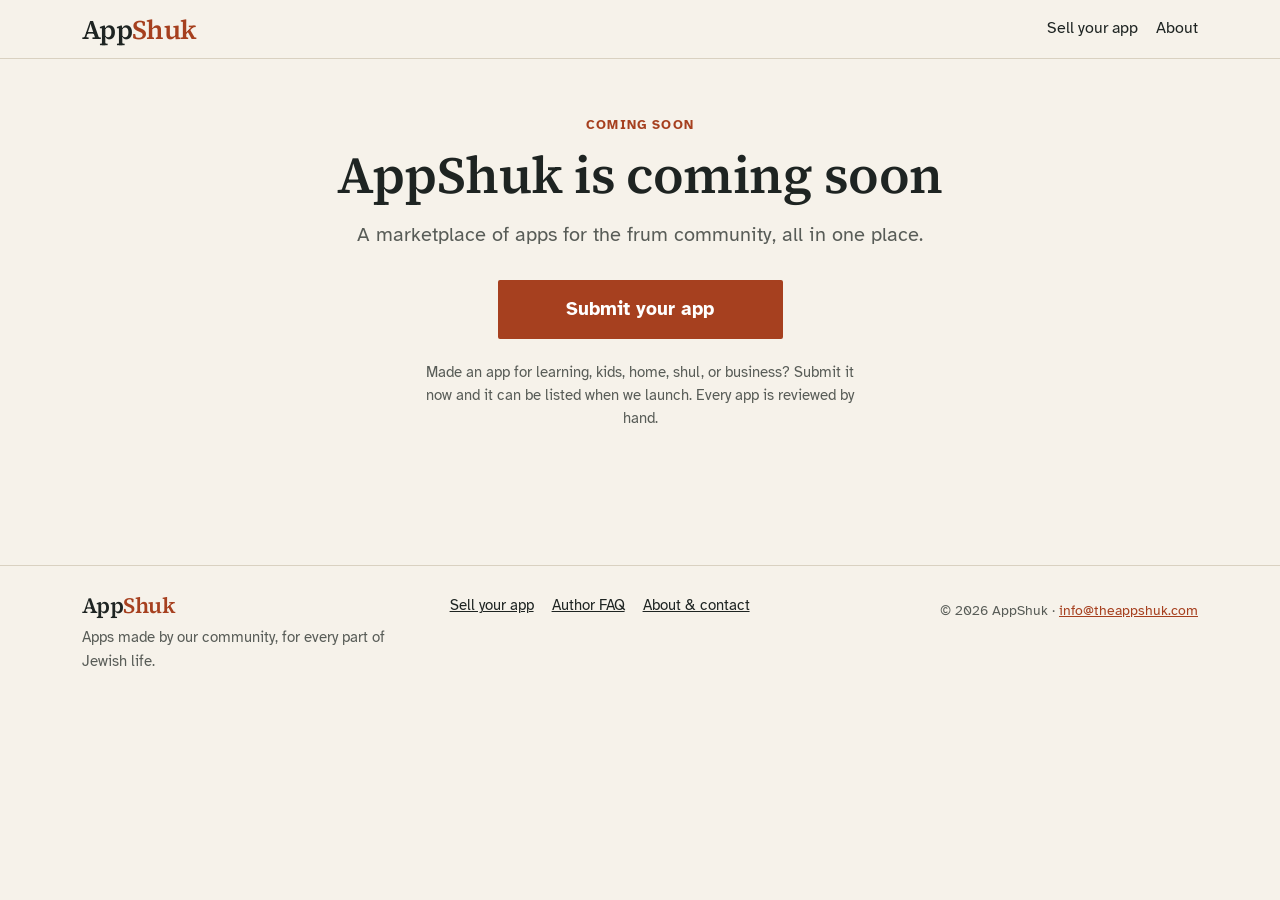
==== commit 4dca0abf: "Contact email: info@theappshuk.com (index.html)" ====
--- a/index.html
+++ b/index.html
@@ -38,7 +38,7 @@
   <div><a class="wordmark small" href="">App<span>Shuk</span></a>
   <p>Apps made by our community, for every part of Jewish life.</p></div>
   <nav aria-label="Footer"><a href="submit/">Sell your app</a><a href="submit/#faq">Author FAQ</a><a href="about/">About &amp; contact</a></nav>
-  <p class="copy">© 2026 AppShuk · <a href="mailto:Lullaypublications@gmail.com">Lullaypublications@gmail.com</a></p>
+  <p class="copy">© 2026 AppShuk · <a href="mailto:info@theappshuk.com">info@theappshuk.com</a></p>
 </div></footer>
 <script src="filters.js" defer></script>
 <script src="fee.js" defer></script>
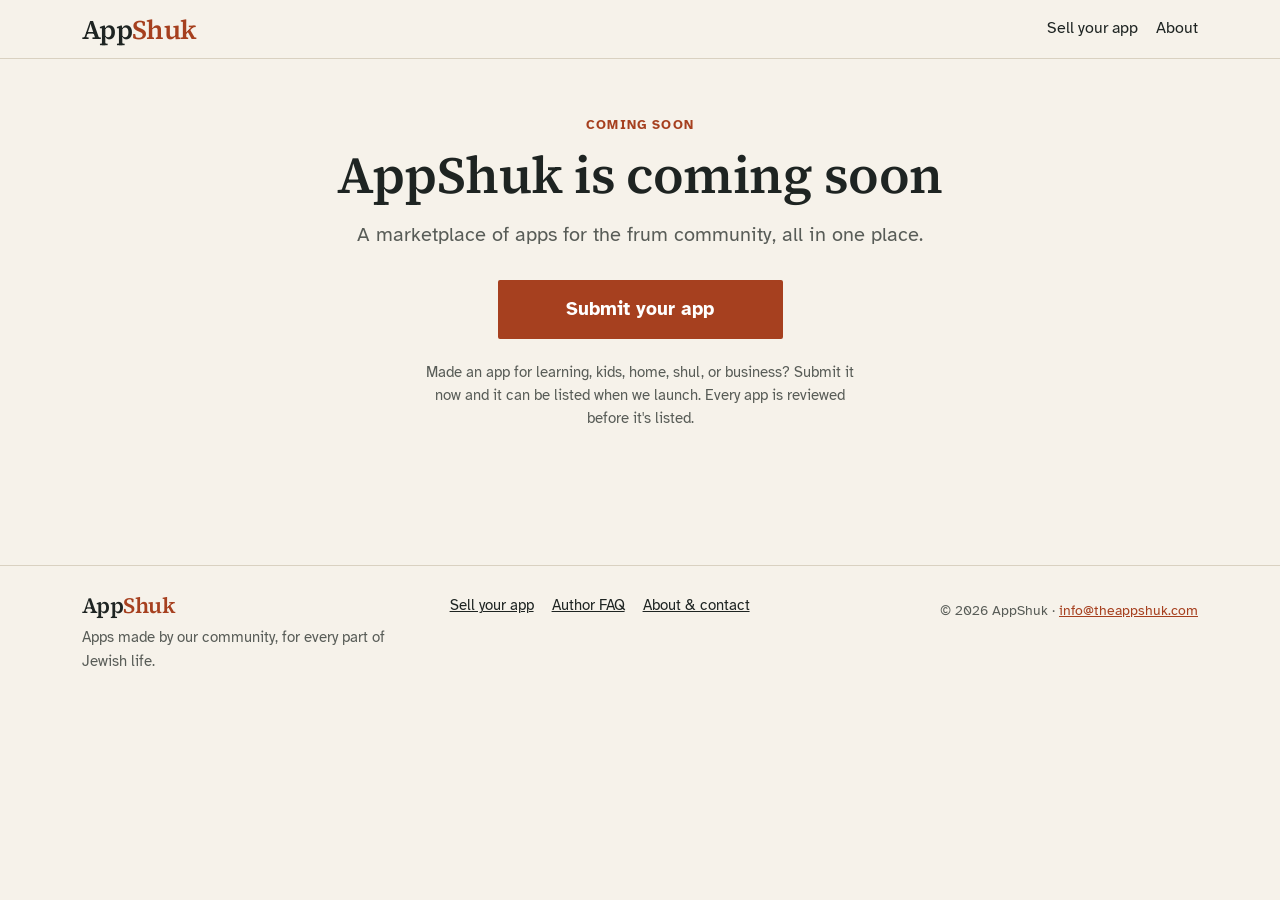
==== commit 1508ace3: "Review wording: drop 'by hand'" ====
--- a/index.html
+++ b/index.html
@@ -30,7 +30,7 @@
   <h1>AppShuk is coming soon</h1>
   <p class="lead">A marketplace of apps for the frum community, all in one place.</p>
   <p class="soon-cta"><a class="btn btn-big" href="submit/">Submit your app</a></p>
-  <p class="soon-note">Made an app for learning, kids, home, shul, or business? Submit it now and it can be listed when we launch. Every app is reviewed by hand.</p>
+  <p class="soon-note">Made an app for learning, kids, home, shul, or business? Submit it now and it can be listed when we launch. Every app is reviewed before it's listed.</p>
 </section>
 
 </main>
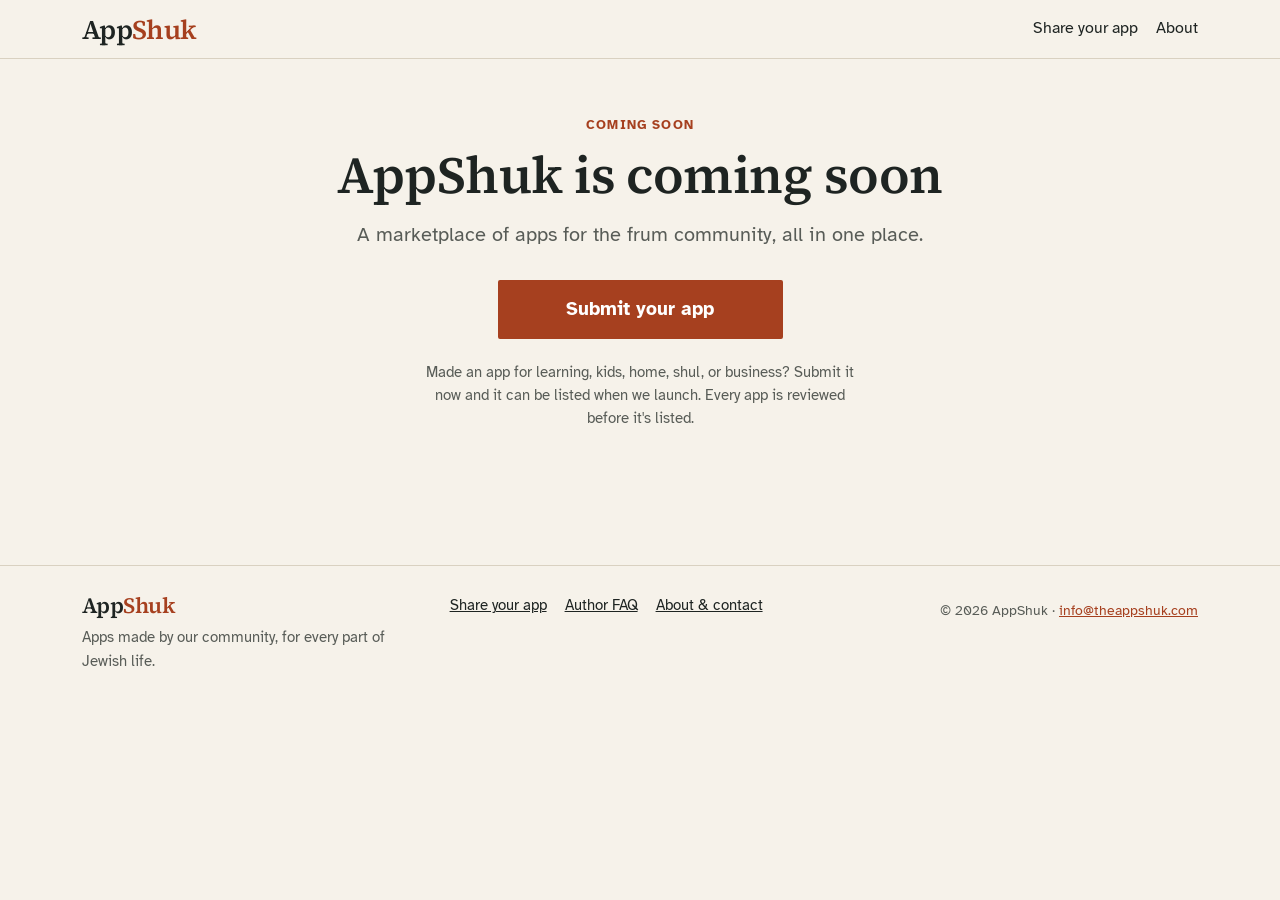
==== commit 0c0282b6: "'Sell your app' -> 'Share your app'" ====
--- a/index.html
+++ b/index.html
@@ -19,7 +19,7 @@
 <a class="skip" href="#main">Skip to content</a>
 <header class="site-head"><div class="wrap head-row">
   <a class="wordmark" href="" aria-label="AppShuk home">App<span>Shuk</span></a>
-  <nav aria-label="Main"><a href="submit/">Sell<span class="wide"> your app</span></a><a href="about/">About</a></nav>
+  <nav aria-label="Main"><a href="submit/">Share<span class="wide"> your app</span></a><a href="about/">About</a></nav>
   
 </div></header>
 <div class="demo-note" hidden><div class="wrap">Demo mode: 62 pretend apps are mixed in to test the layout. <a href="?demo=0">Turn off</a></div></div>
@@ -37,7 +37,7 @@
 <footer class="site-foot"><div class="wrap foot-row">
   <div><a class="wordmark small" href="">App<span>Shuk</span></a>
   <p>Apps made by our community, for every part of Jewish life.</p></div>
-  <nav aria-label="Footer"><a href="submit/">Sell your app</a><a href="submit/#faq">Author FAQ</a><a href="about/">About &amp; contact</a></nav>
+  <nav aria-label="Footer"><a href="submit/">Share your app</a><a href="submit/#faq">Author FAQ</a><a href="about/">About &amp; contact</a></nav>
   <p class="copy">© 2026 AppShuk · <a href="mailto:info@theappshuk.com">info@theappshuk.com</a></p>
 </div></footer>
 <script src="filters.js" defer></script>
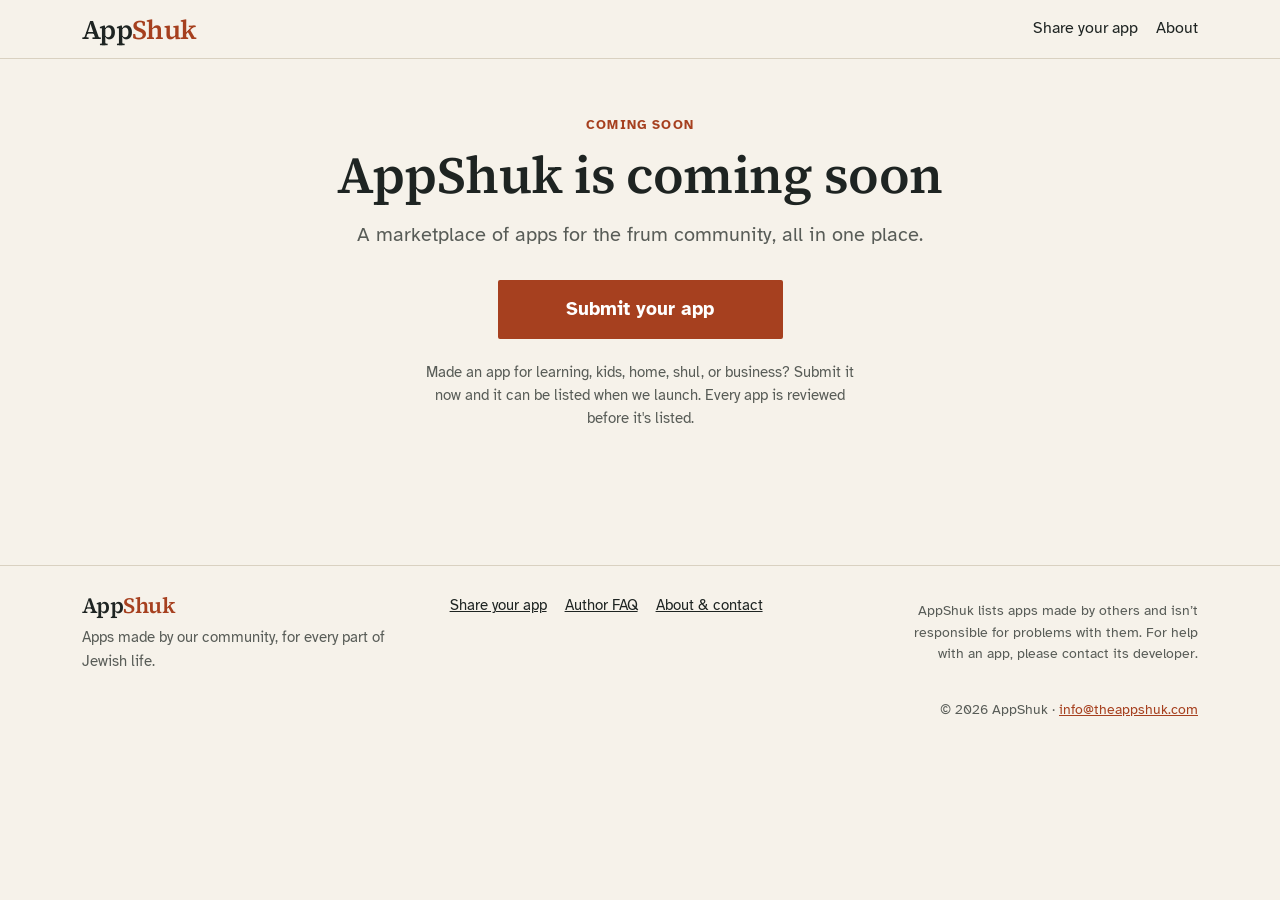
==== commit 6066cd1d: "Footer notice; drop fee.js" ====
--- a/index.html
+++ b/index.html
@@ -38,10 +38,10 @@
   <div><a class="wordmark small" href="">App<span>Shuk</span></a>
   <p>Apps made by our community, for every part of Jewish life.</p></div>
   <nav aria-label="Footer"><a href="submit/">Share your app</a><a href="submit/#faq">Author FAQ</a><a href="about/">About &amp; contact</a></nav>
+  <p class="copy">AppShuk lists apps made by others and isn’t responsible for problems with them. For help with an app, please contact its developer.</p>
   <p class="copy">© 2026 AppShuk · <a href="mailto:info@theappshuk.com">info@theappshuk.com</a></p>
 </div></footer>
 <script src="filters.js" defer></script>
-<script src="fee.js" defer></script>
 <script src="script.js" defer></script>
 </body>
 </html>
--- a/styles.css
+++ b/styles.css
@@ -478,3 +478,9 @@
 .soon-cta{margin:30px 0 0}
 .btn-big{font-size:19px;padding:16px 30px;min-width:15em;max-width:100%}
 .soon-note{font-size:15px;color:var(--muted);max-width:30em;margin:22px auto 0}
+
+/* footer: the notice line and the © line stack in the right column on wide screens */
+@media (min-width:960px){
+  .foot-row .copy{grid-column:3}
+  .foot-row .copy + .copy{margin-top:10px}
+}
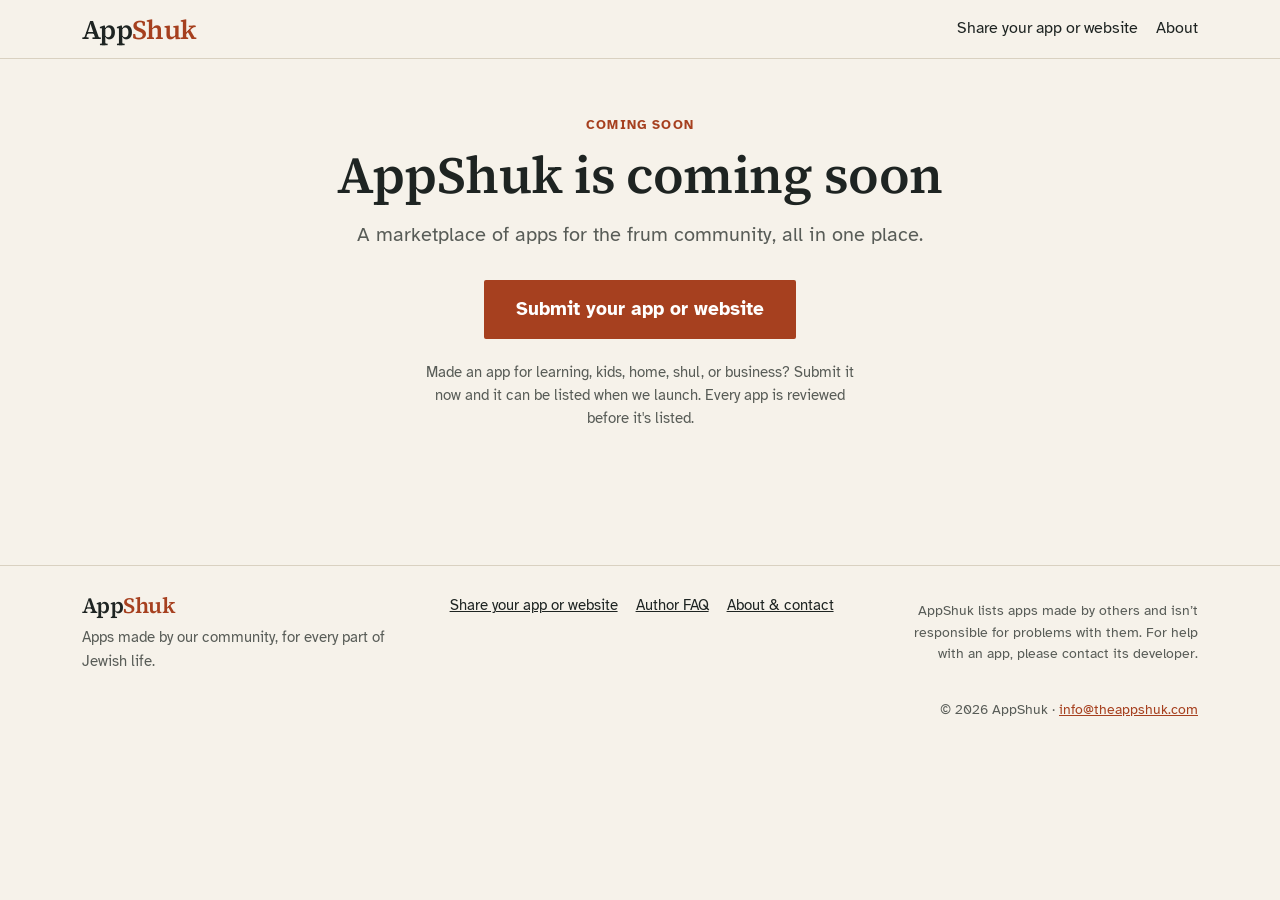
==== commit 156271a2: "Home: Share your app or website" ====
--- a/index.html
+++ b/index.html
@@ -19,7 +19,7 @@
 <a class="skip" href="#main">Skip to content</a>
 <header class="site-head"><div class="wrap head-row">
   <a class="wordmark" href="" aria-label="AppShuk home">App<span>Shuk</span></a>
-  <nav aria-label="Main"><a href="submit/">Share<span class="wide"> your app</span></a><a href="about/">About</a></nav>
+  <nav aria-label="Main"><a href="submit/">Share<span class="wide"> your app or website</span></a><a href="about/">About</a></nav>
   
 </div></header>
 <div class="demo-note" hidden><div class="wrap">Demo mode: 62 pretend apps are mixed in to test the layout. <a href="?demo=0">Turn off</a></div></div>
@@ -29,7 +29,7 @@
   <p class="soon-eyebrow">Coming soon</p>
   <h1>AppShuk is coming soon</h1>
   <p class="lead">A marketplace of apps for the frum community, all in one place.</p>
-  <p class="soon-cta"><a class="btn btn-big" href="submit/">Submit your app</a></p>
+  <p class="soon-cta"><a class="btn btn-big" href="submit/">Submit your app or website</a></p>
   <p class="soon-note">Made an app for learning, kids, home, shul, or business? Submit it now and it can be listed when we launch. Every app is reviewed before it's listed.</p>
 </section>
 
@@ -37,7 +37,7 @@
 <footer class="site-foot"><div class="wrap foot-row">
   <div><a class="wordmark small" href="">App<span>Shuk</span></a>
   <p>Apps made by our community, for every part of Jewish life.</p></div>
-  <nav aria-label="Footer"><a href="submit/">Share your app</a><a href="submit/#faq">Author FAQ</a><a href="about/">About &amp; contact</a></nav>
+  <nav aria-label="Footer"><a href="submit/">Share your app or website</a><a href="submit/#faq">Author FAQ</a><a href="about/">About &amp; contact</a></nav>
   <p class="copy">AppShuk lists apps made by others and isn’t responsible for problems with them. For help with an app, please contact its developer.</p>
   <p class="copy">© 2026 AppShuk · <a href="mailto:info@theappshuk.com">info@theappshuk.com</a></p>
 </div></footer>
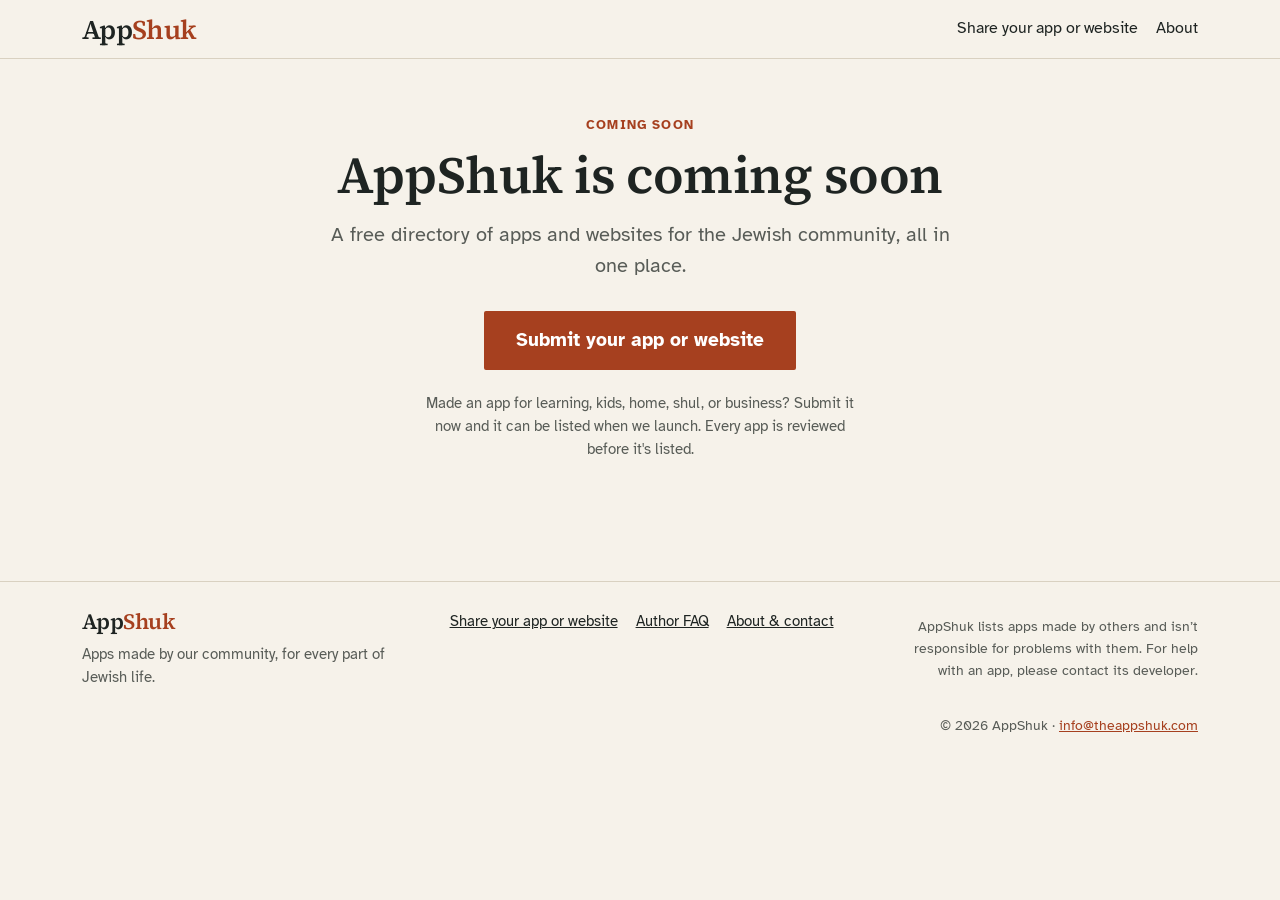
==== commit dc8087aa: "Home: free directory of apps and websites for the Jewish community (was "marketplace", "frum")" ====
--- a/index.html
+++ b/index.html
@@ -4,9 +4,9 @@
 <meta charset="utf-8">
 <meta name="viewport" content="width=device-width, initial-scale=1">
 <title>Coming soon · AppShuk</title>
-<meta name="description" content="AppShuk is coming soon: a marketplace of apps for the frum community. App makers can submit their apps now and be listed at launch.">
+<meta name="description" content="AppShuk is coming soon: a free directory of apps and websites for the Jewish community. Makers can submit their apps and websites now and be listed at launch.">
 <meta property="og:title" content="Coming soon · AppShuk">
-<meta property="og:description" content="AppShuk is coming soon: a marketplace of apps for the frum community. App makers can submit their apps now and be listed at launch.">
+<meta property="og:description" content="AppShuk is coming soon: a free directory of apps and websites for the Jewish community. Makers can submit their apps and websites now and be listed at launch.">
 <meta property="og:type" content="website">
 <meta name="theme-color" content="#F6F2EA">
 <link rel="icon" href="favicon.svg" type="image/svg+xml">
@@ -28,7 +28,7 @@
 <section class="wrap soon">
   <p class="soon-eyebrow">Coming soon</p>
   <h1>AppShuk is coming soon</h1>
-  <p class="lead">A marketplace of apps for the frum community, all in one place.</p>
+  <p class="lead">A free directory of apps and websites for the Jewish community, all in one place.</p>
   <p class="soon-cta"><a class="btn btn-big" href="submit/">Submit your app or website</a></p>
   <p class="soon-note">Made an app for learning, kids, home, shul, or business? Submit it now and it can be listed when we launch. Every app is reviewed before it's listed.</p>
 </section>
